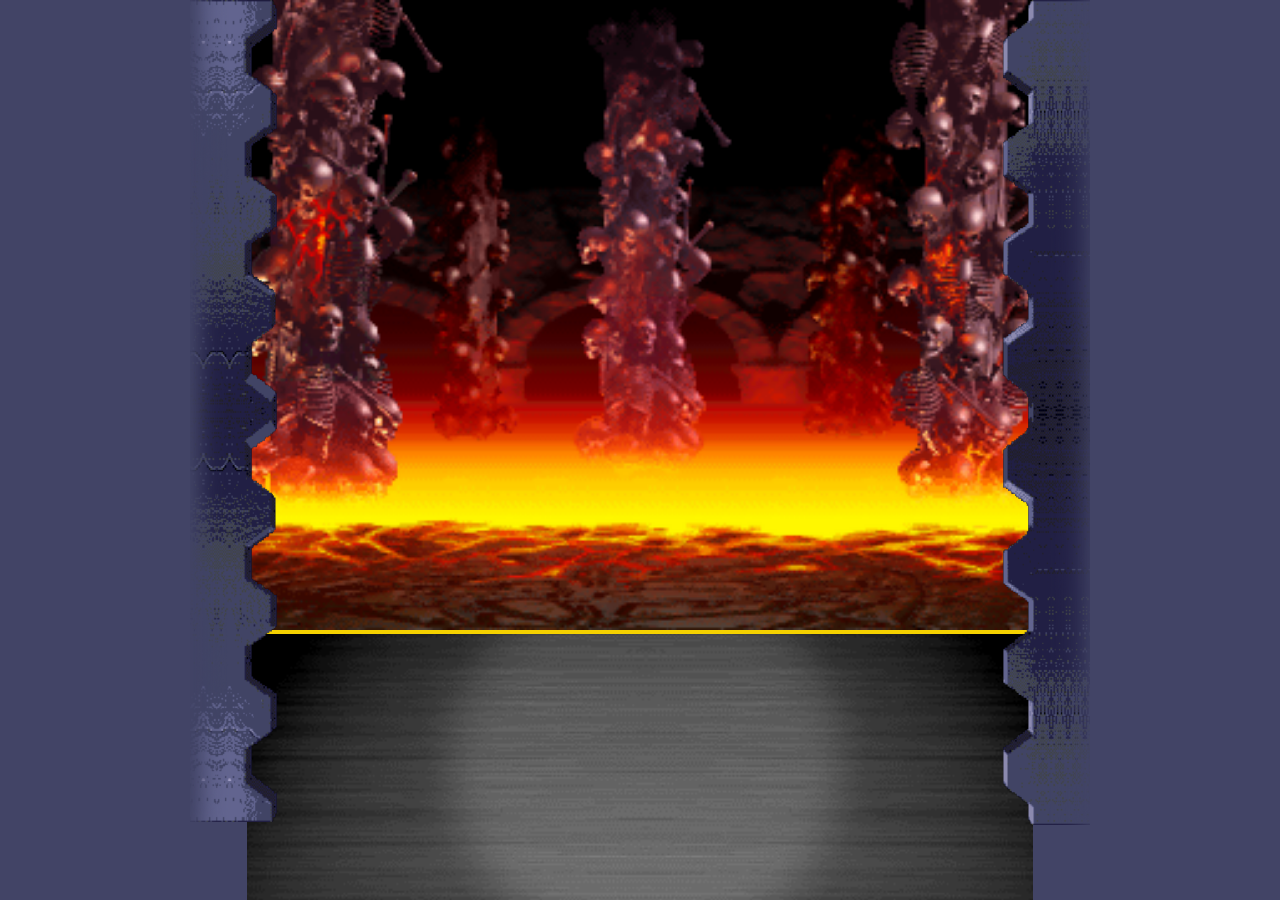
==== index.html @ d2879a47 "Initial commit" ====
<!doctype html>
<html lang="en">
<head>
    <meta charset="UTF-8">
    <meta name="viewport"
          content="width=device-width, user-scalable=no, initial-scale=1.0, maximum-scale=1.0, minimum-scale=1.0">
    <meta http-equiv="X-UA-Compatible" content="ie=edge">
    <title>MK - JSMarathon - Arenas</title>
    <link rel="stylesheet" href="style.css">
</head>
<body>
    <div class="root">
        <div class="arenas arena1"></div>
        <div class="chat"></div>
        <div class="wall-left"></div>
        <div class="wall-right"></div>
    </div>
    <script src="main.js"></script>
</body>
</html>
---- style.css ----
@font-face {
    font-family: 'Mortal Kombat 3';
    src: url('./assets/fonts/MortalKombat3-Regular.eot');
    src: url('./assets/fonts/MortalKombat3-Regular.eot?#iefix') format('embedded-opentype'),
    url('./assets/fonts/MortalKombat3-Regular.woff2') format('woff2'),
    url('./assets/fonts/MortalKombat3-Regular.woff') format('woff'),
    url('./assets/fonts/MortalKombat3-Regular.ttf') format('truetype');
    font-weight: normal;
    font-style: normal;
    font-display: swap;
}


*,
*:before,
*:after {
    box-sizing: border-box;
}

html {
    margin: 0;
    padding: 0;
}

body {
    background-color: #424542;
    margin: 0;
    padding: 0;
}

.root {
    display: flex;
    justify-content: center;
    width: 100%;
    flex-direction: column;
    align-items: center;
    position: relative;
    background: #424466;
}

.wall-left {
    position: absolute;
    width: 87px;
    background: url(assets/wall-left.png);
    height: 100vh;
    background-size: contain;
    background-repeat: no-repeat;
    top: 0;
    z-index: 100;
    left: 50%;
    transform: translate(-450px, 0px);
}

.wall-right {
    position: absolute;
    width: 87px;
    background: url(./assets/wall-right.png);
    height: 100vh;
    background-size: contain;
    background-repeat: no-repeat;
    top: 0;
    z-index: 100;
    right: 50%;
    transform: translate(450px, 0px);
}

.arenas {
    width: 786px;
    height: 70vh;
    background-size: cover;
    background-position: center;
    background-repeat: no-repeat;
    position: relative;
    display: flex;
}

.arenas.arena1 {
    background-image: url(./assets/scorpions-lair-arenas.png);
}

.arenas.arena2 {
    background-image: url(./assets/the-cave.png);
}

.arenas.arena3 {
    background-image: url(./assets/jade-s-desert.png);
}

.arenas.arena4 {
    background-image: url(./assets/scislac-busorez.png);
}

.arenas.arena5 {
    background-image: url(./assets/waterfront.png);
}

.player1,
.player2 {
    width: 50%;
    position: relative;
}

.progressbar {
    width: 295px;
    border: 4px solid #f5d100;
    position: absolute;
    top: 59px;
    height: 28px;
    background-color: #cd0e03;
    display: flex;
}

.player1 .progressbar {
    left: 38px;
}

.player2 .progressbar {
    right: 38px;
    flex-direction: row-reverse;
}

.extralife {
    width: 90px;
    border: 2px solid #f5d100;
    position: absolute;
    top: 85px;
    height: 12px;
    background-color: #cd0e03;
    display: flex;
}

.player1 .extralife {
    left: 38px;
}

.player2 .extralife {
    right: 38px;
    flex-direction: row-reverse;
}

.extralife .life {
    background: #00d600;
}

.life {
    background-color: #0431f9;
    height: 100%;
    width: 90%;
}

.name {
    position: absolute;
    font-family: 'Mortal Kombat 3';
    font-size: 26px;
    line-height: 20px;
    letter-spacing: 2px;
    color: #efefef;
    top: 0;
}

.player1 .name {
    left: 5px;
}

.player2 .name {
    right: 5px;
}

.chat {
    width: 786px;
    height: 30vh;
    background: url(./assets/versus.png);
    background-size: cover;
    background-position: center;
    border-top: 4px solid #f5d100;
}

.character {
    position: absolute;
    bottom: 20px;
    width: 150px;
    height: 268px;
}

.player1 .character {
    left: 60px;
}

.player2 .character {
    right: 60px;
}

.player2 .character img {
    transform: scaleX(-1);
}

.character img {
    height: 100%;
}

.fight {
    position: absolute;
    z-index: 100;
    top: 20%;
    width: 300px;
}

.fight img {
    width: 100%;
}
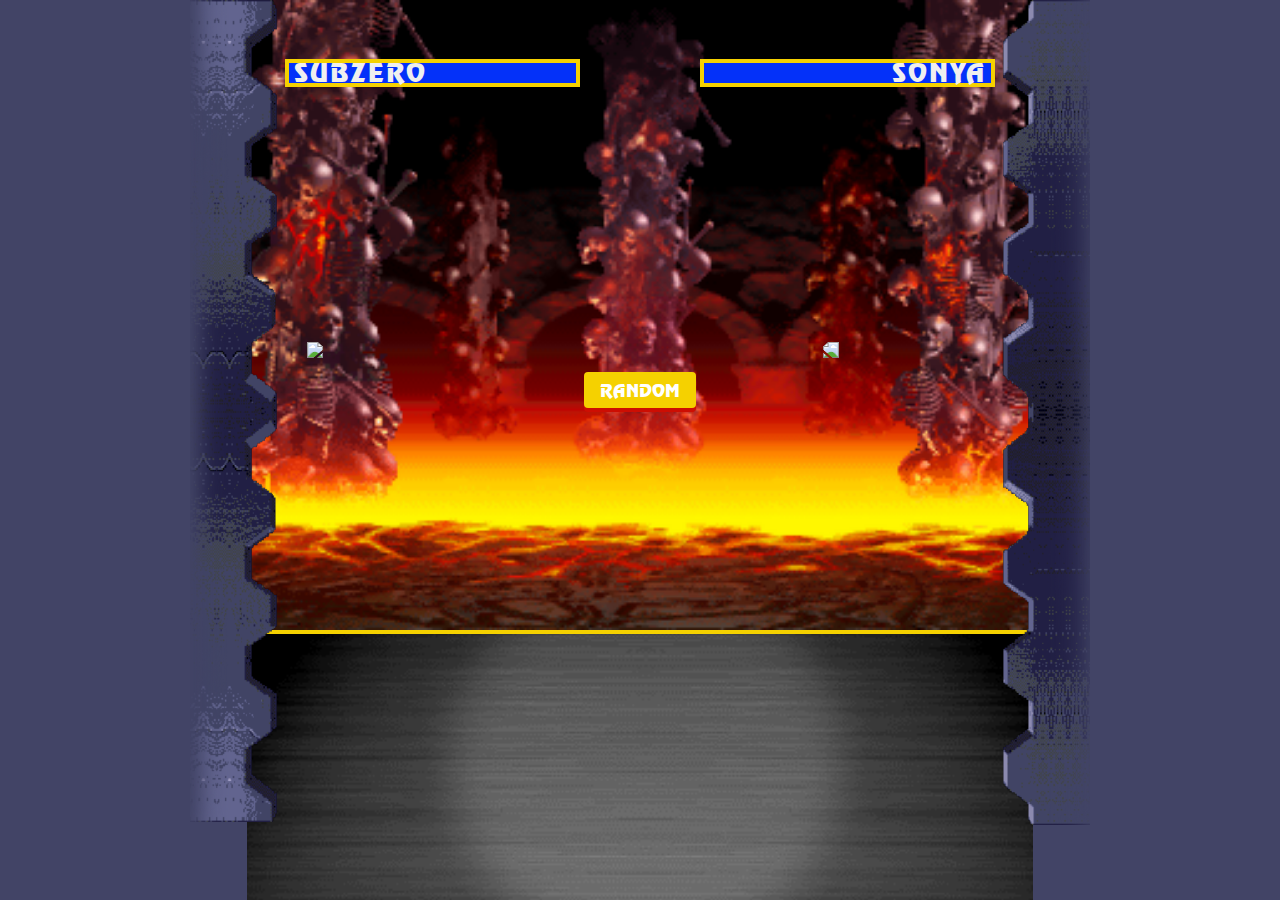
==== commit 425d6287: "HomeWork-3" ====
--- a/index.html
+++ b/index.html
@@ -10,7 +10,13 @@
 </head>
 <body>
     <div class="root">
-        <div class="arenas arena1"></div>
+        <div class="arenas arena1">
+            <div class="control">
+                <button class="button">
+                    Random
+                </button>
+            </div>
+        </div>
         <div class="chat"></div>
         <div class="wall-left"></div>
         <div class="wall-right"></div>
--- a/style.css
+++ b/style.css
@@ -156,6 +156,7 @@
     letter-spacing: 2px;
     color: #efefef;
     top: 0;
+    text-transform: uppercase;
 }
 
 .player1 .name {
@@ -209,3 +210,67 @@
     width: 100%;
 }
 
+.control {
+    position: absolute;
+    width: 200px;
+    top: 50%;
+    left: 50%;
+    transform: translate(-50%, -50%);
+    display: flex;
+    justify-content: center;
+    align-items: center;
+    z-index: 1000;
+}
+
+.button {
+    display: block;
+    position: relative;
+    padding: 0 16px;
+    height: 36px;
+    color: white;
+    font-size: 18px;
+    text-transform: uppercase;
+    background-color: #f5d100;
+    border: none;
+    margin-top: 150px;
+    margin-left: auto;
+    margin-right: auto;
+    border-radius: 4px;
+    box-sizing: border-box;
+    cursor: pointer;
+    font-family: "Mortal Kombat 3";
+    outline: none;
+}
+.button::after {
+    content: "";
+    position: absolute;
+    width: 100%;
+    height: 100%;
+    top: 4px;
+    left: 0;
+    background-color: #cd0e03;
+    border-radius: 4px;
+    z-index: -1;
+}
+.button:hover {
+    background-color: #f5d100;
+}
+.button:active {
+    top: 2px;
+}
+.button:active::after {
+    top: 1px;
+}
+
+.loseTitle {
+    position: absolute;
+    top: 25%;
+    left: 50%;
+    font-size: 36px;
+    transform: translate(-50%, 0%);
+    text-transform: uppercase;
+    z-index: 1000;
+    color: white;
+    font-family: "Mortal Kombat 3";
+}
+
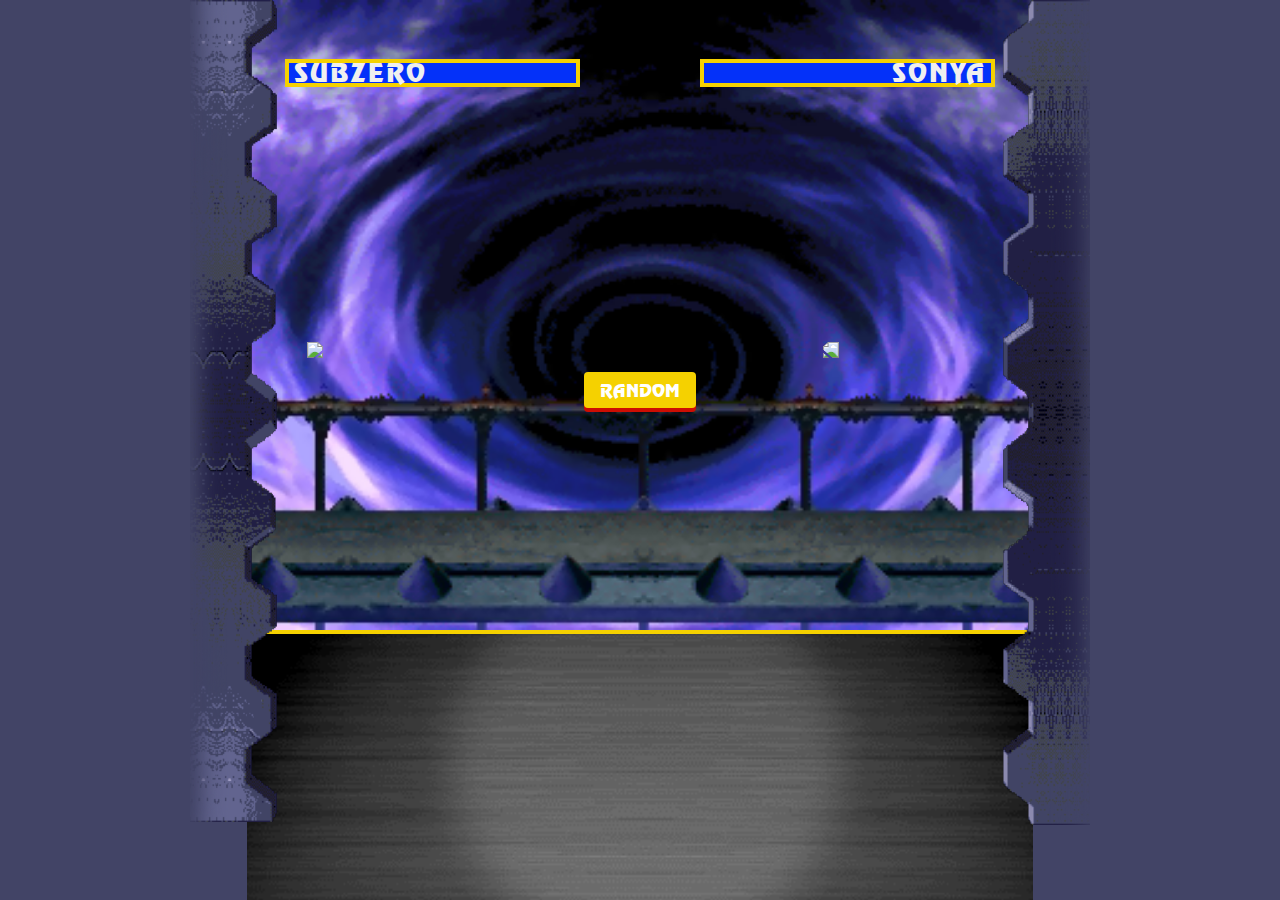
==== commit ec475725: "HomeWork-4" ====
--- a/index.html
+++ b/index.html
@@ -10,7 +10,7 @@
 </head>
 <body>
     <div class="root">
-        <div class="arenas arena1">
+        <div class="arenas arena4">
             <div class="control">
                 <button class="button">
                     Random
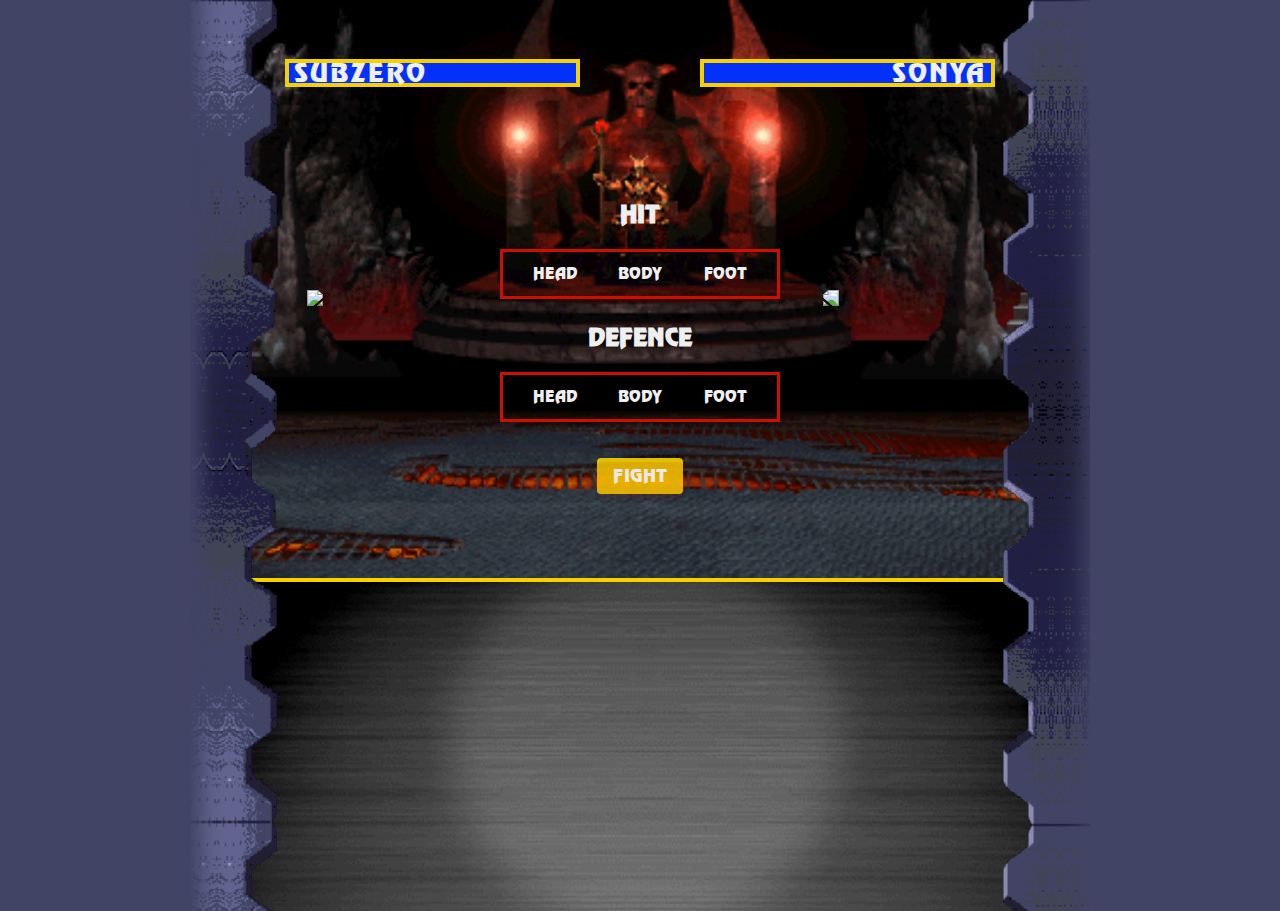
==== commit f49d317f: "HomeWork - 5" ====
--- a/index.html
+++ b/index.html
@@ -10,12 +10,48 @@
 </head>
 <body>
     <div class="root">
-        <div class="arenas arena4">
-            <div class="control">
-                <button class="button">
-                    Random
-                </button>
-            </div>
+        <div class="arenas arena2">
+            <form class="control">
+                <div class="inputWrap">
+                    <h2>HIT</h2>
+                    <div class="ul">
+                        <input type="radio" name="hit" value="head" id="headHit" required>
+                        <label for="headHit">
+                            <span>HEAD</span>
+                        </label>
+                        <input type="radio" name="hit" value="body" id="bodyHit" required>
+                        <label for="bodyHit">
+                            <span>BODY</span>
+                        </label>
+                        <input type="radio" name="hit" value="foot" id="footHit" required>
+                        <label for="footHit">
+                            <span>FOOT</span>
+                        </label>
+                    </div>
+                </div>
+                <div class="inputWrap">
+                    <h2>defence</h2>
+                    <div class="ul">
+                        <input type="radio" name="defence" value="head" id="headDefence" required>
+                        <label for="headDefence">
+                            <span>HEAD</span>
+                        </label>
+                        <input type="radio" name="defence" value="body" id="bodyDefence" required>
+                        <label for="bodyDefence">
+                            <span>BODY</span>
+                        </label>
+                        <input type="radio" name="defence" value="foot" id="footDefence" required>
+                        <label for="footDefence">
+                            <span>FOOT</span>
+                        </label>
+                    </div>
+                </div>
+                <div class="buttonWrap">
+                    <button class="button" type="submit">
+                        Fight
+                    </button>
+                </div>
+            </form>
         </div>
         <div class="chat"></div>
         <div class="wall-left"></div>
--- a/style.css
+++ b/style.css
@@ -41,32 +41,34 @@
 .wall-left {
     position: absolute;
     width: 87px;
-    background: url(assets/wall-left.png);
-    height: 100vh;
+    background-image: url(assets/wall-left.png);
+    min-height: 100vh;
     background-size: contain;
-    background-repeat: no-repeat;
+    background-repeat: repeat-y;
     top: 0;
     z-index: 100;
     left: 50%;
     transform: translate(-450px, 0px);
+    height: 100%;
 }
 
 .wall-right {
     position: absolute;
     width: 87px;
-    background: url(./assets/wall-right.png);
-    height: 100vh;
+    background-image: url(./assets/wall-right.png);
+    min-height: 100vh;
     background-size: contain;
-    background-repeat: no-repeat;
+    background-repeat: repeat-y;
     top: 0;
     z-index: 100;
     right: 50%;
     transform: translate(450px, 0px);
+    height: 100%;
 }
 
 .arenas {
     width: 786px;
-    height: 70vh;
+    height: 578px;
     background-size: cover;
     background-position: center;
     background-repeat: no-repeat;
@@ -169,8 +171,8 @@
 
 .chat {
     width: 786px;
-    height: 30vh;
-    background: url(./assets/versus.png);
+    height: 37vh;
+    background-image: url(./assets/versus.png);
     background-size: cover;
     background-position: center;
     border-top: 4px solid #f5d100;
@@ -197,29 +199,21 @@
 
 .character img {
     height: 100%;
+    position: absolute;
+    bottom: 0;
 }
 
 .fight {
     position: absolute;
     z-index: 100;
-    top: 20%;
+    top: 30%;
     width: 300px;
+    left: 50%;
+    transform: translate(-50%, 0%);
 }
 
 .fight img {
     width: 100%;
-}
-
-.control {
-    position: absolute;
-    width: 200px;
-    top: 50%;
-    left: 50%;
-    transform: translate(-50%, -50%);
-    display: flex;
-    justify-content: center;
-    align-items: center;
-    z-index: 1000;
 }
 
 .button {
@@ -232,7 +226,7 @@
     text-transform: uppercase;
     background-color: #f5d100;
     border: none;
-    margin-top: 150px;
+    margin-top: 0;
     margin-left: auto;
     margin-right: auto;
     border-radius: 4px;
@@ -262,9 +256,26 @@
     top: 1px;
 }
 
+.button:disabled {
+    opacity: .9;
+    cursor: not-allowed;
+}
+
+.button:disabled:after {
+    opacity: .1;
+}
+
+.button:disabled:active {
+    top: 0px;
+}
+
+.button:disabled:active::after {
+    top: 4px;
+}
+
 .loseTitle {
     position: absolute;
-    top: 25%;
+    top: 22%;
     left: 50%;
     font-size: 36px;
     transform: translate(-50%, 0%);
@@ -272,5 +283,122 @@
     z-index: 1000;
     color: white;
     font-family: "Mortal Kombat 3";
-}
-
+    text-shadow: 2px 2px 2px #cd0e03;
+}
+
+.reloadWrap {
+    position: absolute;
+    top: 54px;
+    z-index: 1000;
+    left: 50%;
+    transform: translate(-50%, 0%);
+}
+
+.reloadWrap .button {
+    margin-top: 0;
+}
+
+form:invalid button[class=button] {
+    opacity: .9;
+    cursor: not-allowed;
+}
+
+form:invalid button[class=button]:after {
+    opacity: .1;
+}
+
+form:invalid button[class=button]:active {
+    top: 0px;
+}
+
+form:invalid button[class=button]:active::after {
+    top: 4px;
+}
+
+.control {
+    position: absolute;
+    width: 200px;
+    top: 60%;
+    left: 50%;
+    transform: translate(-50%, -50%);
+    display: flex;
+    justify-content: flex-start;
+    align-items: center;
+    flex-direction: column;
+    z-index: 1000;
+}
+
+.inputWrap {
+    position: relative;
+    width: 280px;
+    margin-bottom: 24px;
+}
+
+.buttonWrap {
+    margin-top: 12px;
+}
+
+.inputWrap h2 {
+    text-align: center;
+    margin: 0 auto 20px;
+    font-weight: 700;
+    font-family: 'Mortal Kombat 3';
+    color: #efefef;
+    text-transform: uppercase;
+}
+
+.ul {
+    border: solid 3px #cd0e03;
+    height: 50px;
+    padding: 0 12px;
+    font-family: 'Mortal Kombat 3';
+    display: flex;
+    justify-content: space-between;
+    color: #efefef;
+}
+.ul label {
+    cursor: pointer;
+}
+.ul label:nth-of-type(2) {
+    margin: 0 -4.5px;
+}
+.ul label span {
+    position: relative;
+    display: inline-block;
+    width: 80px;
+    height: 50px;
+    line-height: 50px;
+    transition: 0.3s;
+    text-align: center;
+    margin-top: -3px;
+}
+.ul label span::before {
+    position: relative;
+    display: block;
+    width: 80px;
+    height: 50px;
+    content: "";
+    transform: scaleY(1.2);
+    z-index: -1;
+    margin-bottom: -50px;
+    transition: 0.3s;
+}
+.ul label span:hover {
+    background-color: rgba(107, 185, 240, 0.2);
+}
+
+input {
+    display: none;
+}
+input[type=radio]:checked + label > span {
+    color: #fff;
+    font-weight: 700;
+    text-shadow: 0px 2px 2px rgba(0, 0, 0, 0.2);
+}
+input[type=radio]:checked + label > span::before {
+    background: #f5d100;
+    box-shadow: 0px 3px 6px 0px rgba(0, 0, 0, 0.2);
+}
+input[type=radio]:checked + label > span:hover {
+    background: none;
+}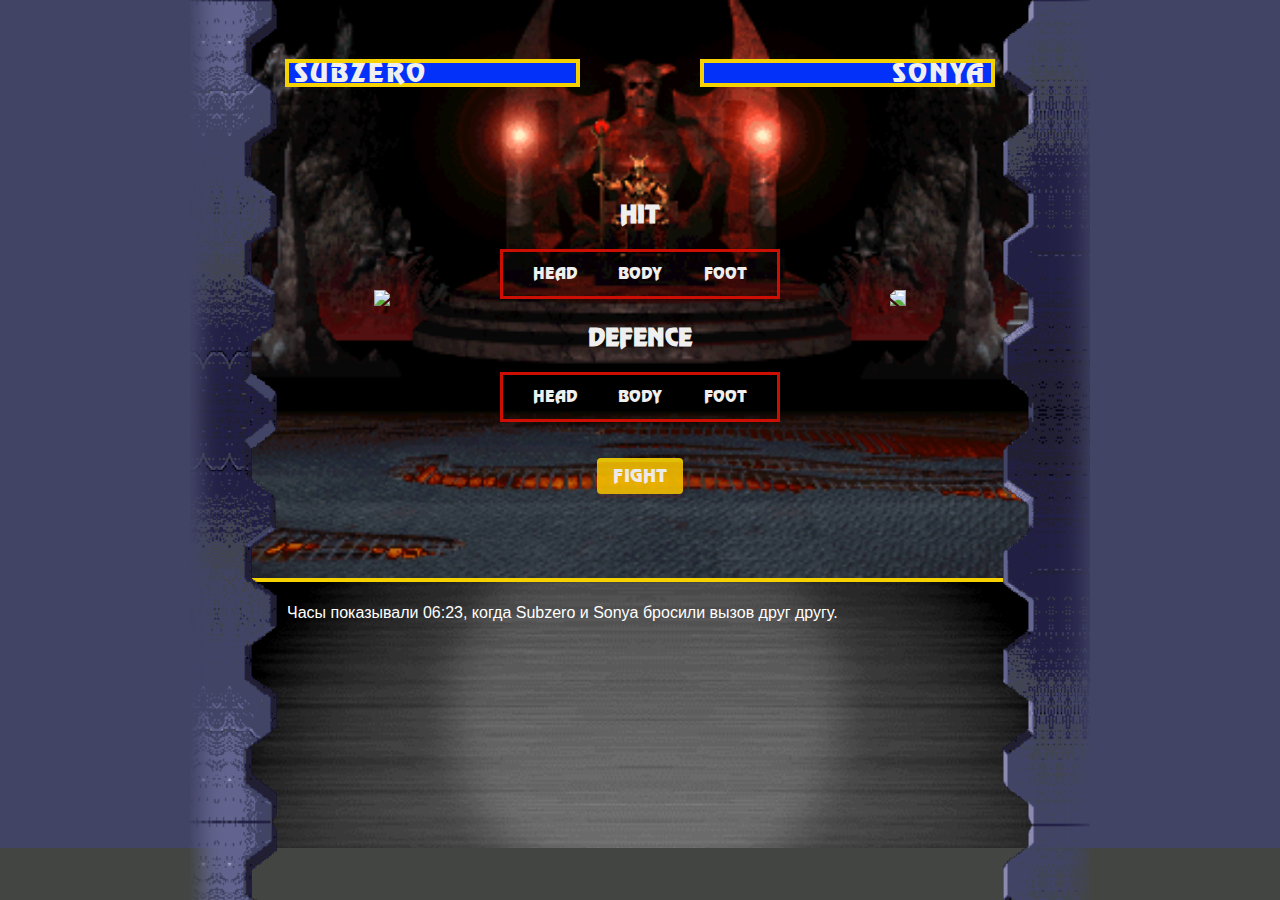
==== commit 38cc7dc9: "Homework-6" ====
--- a/index.html
+++ b/index.html
@@ -57,6 +57,7 @@
         <div class="wall-left"></div>
         <div class="wall-right"></div>
     </div>
+    <script src="logs.js"></script>
     <script src="main.js"></script>
 </body>
 </html>
--- a/style.css
+++ b/style.css
@@ -171,11 +171,15 @@
 
 .chat {
     width: 786px;
-    height: 37vh;
+    height: 30vh;
     background-image: url(./assets/versus.png);
     background-size: cover;
     background-position: center;
     border-top: 4px solid #f5d100;
+    padding: 6px 40px;
+    overflow: scroll;
+    color: white;
+    font-family: Arial;
 }
 
 .character {
@@ -194,13 +198,15 @@
 }
 
 .player2 .character img {
-    transform: scaleX(-1);
+    transform: scaleX(-1) translate(50%, 0);
 }
 
 .character img {
     height: 100%;
     position: absolute;
     bottom: 0;
+    left: 50%;
+    transform: translate(-50%, 0);
 }
 
 .fight {
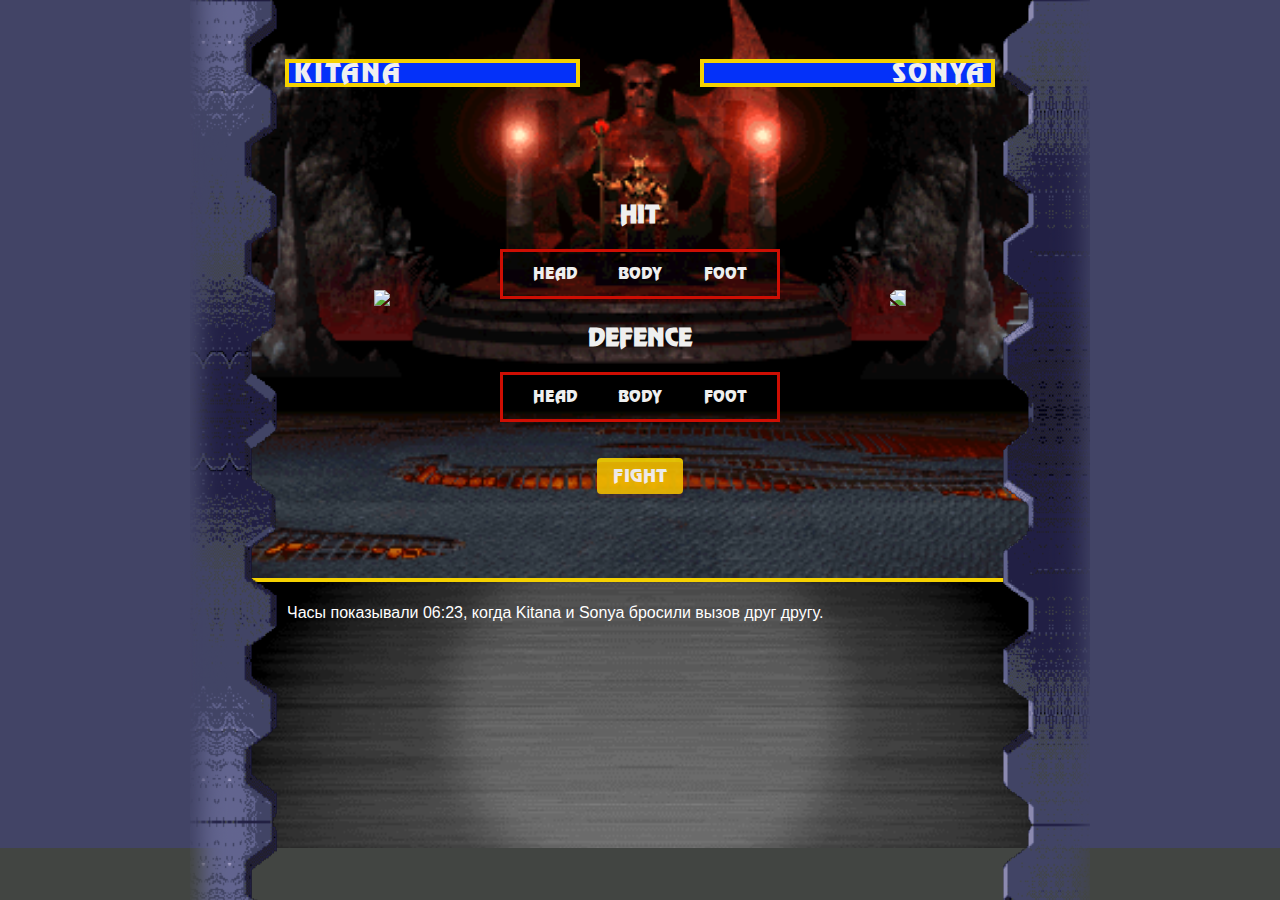
==== commit 9dc8b72b: "HomeWork-8" ====
--- a/index.html
+++ b/index.html
@@ -57,7 +57,6 @@
         <div class="wall-left"></div>
         <div class="wall-right"></div>
     </div>
-    <script src="logs.js"></script>
-    <script src="main.js"></script>
+    <script src="scripts/main.js" type="module"></script>
 </body>
 </html>
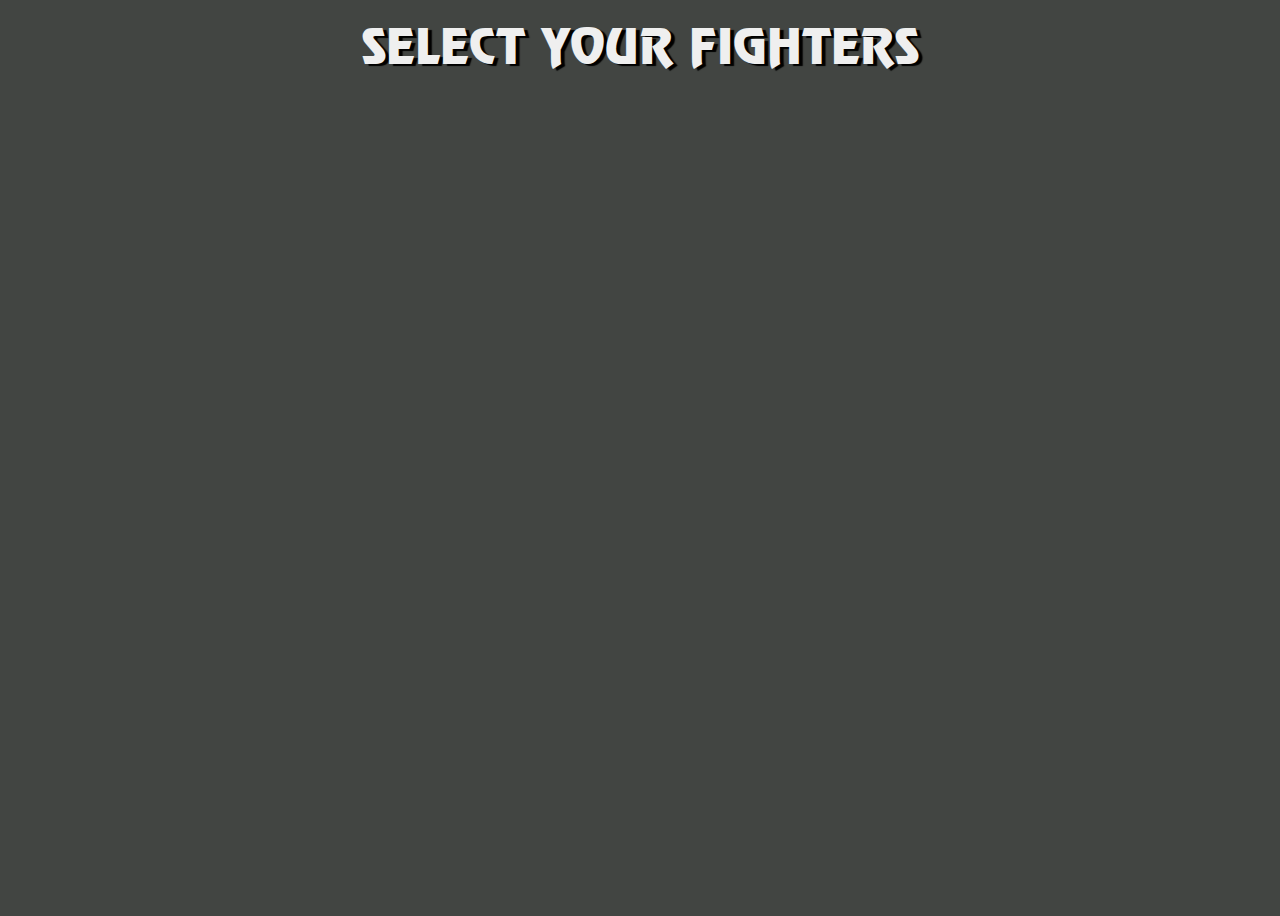
==== commit d4a4ee03: "HomeWork-9" ====
--- a/index.html
+++ b/index.html
@@ -5,58 +5,18 @@
     <meta name="viewport"
           content="width=device-width, user-scalable=no, initial-scale=1.0, maximum-scale=1.0, minimum-scale=1.0">
     <meta http-equiv="X-UA-Compatible" content="ie=edge">
-    <title>MK - JSMarathon - Arenas</title>
-    <link rel="stylesheet" href="style.css">
+    <title>Mortal Kombat</title>
+    <link rel="stylesheet" href="index.css">
 </head>
 <body>
-    <div class="root">
-        <div class="arenas arena2">
-            <form class="control">
-                <div class="inputWrap">
-                    <h2>HIT</h2>
-                    <div class="ul">
-                        <input type="radio" name="hit" value="head" id="headHit" required>
-                        <label for="headHit">
-                            <span>HEAD</span>
-                        </label>
-                        <input type="radio" name="hit" value="body" id="bodyHit" required>
-                        <label for="bodyHit">
-                            <span>BODY</span>
-                        </label>
-                        <input type="radio" name="hit" value="foot" id="footHit" required>
-                        <label for="footHit">
-                            <span>FOOT</span>
-                        </label>
-                    </div>
-                </div>
-                <div class="inputWrap">
-                    <h2>defence</h2>
-                    <div class="ul">
-                        <input type="radio" name="defence" value="head" id="headDefence" required>
-                        <label for="headDefence">
-                            <span>HEAD</span>
-                        </label>
-                        <input type="radio" name="defence" value="body" id="bodyDefence" required>
-                        <label for="bodyDefence">
-                            <span>BODY</span>
-                        </label>
-                        <input type="radio" name="defence" value="foot" id="footDefence" required>
-                        <label for="footDefence">
-                            <span>FOOT</span>
-                        </label>
-                    </div>
-                </div>
-                <div class="buttonWrap">
-                    <button class="button" type="submit">
-                        Fight
-                    </button>
-                </div>
-            </form>
-        </div>
-        <div class="chat"></div>
-        <div class="wall-left"></div>
-        <div class="wall-right"></div>
+<div class="root">
+    <div class="title">
+        SELECT YOUR FIGHTERS
     </div>
-    <script src="scripts/main.js" type="module"></script>
+    <div class="player"></div>
+    <div class="parent"></div>
+
+    <script src="scripts/index.js"></script>
+</div>
 </body>
-</html>
+</html>--- a/index.css
+++ b/index.css
@@ -0,0 +1,140 @@
+@font-face {
+    font-family: 'Mortal Kombat 3';
+    src: url('./assets/fonts/MortalKombat3-Regular.eot');
+    src: url('./assets/fonts/MortalKombat3-Regular.eot?#iefix') format('embedded-opentype'),
+    url('./assets/fonts/MortalKombat3-Regular.woff2') format('woff2'),
+    url('./assets/fonts/MortalKombat3-Regular.woff') format('woff'),
+    url('./assets/fonts/MortalKombat3-Regular.ttf') format('truetype');
+    font-weight: normal;
+    font-style: normal;
+    font-display: swap;
+}
+
+
+*, *:before, *:after {
+    box-sizing: border-box;
+}
+
+body {
+    background-color: #424542;
+}
+
+.root {
+    display: flex;
+    justify-content: center;
+    align-items: center;
+    flex-direction: column;
+    padding-top: 30px;
+    min-height: 100vh;
+    min-width: 100vh;
+    background-size: contain;
+    background-position: center;
+    position: relative;
+}
+
+.title {
+    position: absolute;
+    font-family: "Mortal Kombat 3";
+    font-size: 48px;
+    color: #FFF;
+    top: 10px;
+    left: 50%;
+    color: #efefef;
+    text-shadow: 4px 2px 1px #000;
+    transform: translate(-50%, 0);
+    white-space: nowrap;
+}
+
+.player {
+    position: absolute;
+    width: 210px;
+    height: 367px;
+    z-index: 3;
+    bottom: 44px;
+    left: 50%;
+    margin-left: -105px;
+    transform: translate(-205%, 0px);
+}
+
+.player img {
+    max-width: 100%;
+    max-height: 100%;
+    height: 100%;
+}
+
+.parent {
+    display: grid;
+    grid-template-columns: repeat(7, 1fr);
+    grid-template-rows: repeat(4, 1fr);
+    grid-column-gap: 0px;
+    grid-row-gap: 0px;
+}
+
+.div1 { grid-area: 1 / 1 / 2 / 2; }
+.div2 { grid-area: 1 / 2 / 2 / 3; }
+.div3 { grid-area: 1 / 3 / 2 / 4; }
+.div4 { grid-area: 1 / 4 / 2 / 5; }
+.div5 { grid-area: 1 / 5 / 2 / 6; }
+.div6 { grid-area: 1 / 6 / 2 / 7; }
+.div7 { grid-area: 1 / 7 / 2 / 8; }
+.div8 { grid-area: 2 / 1 / 3 / 2; }
+.div9 { grid-area: 2 / 2 / 3 / 3; }
+.div10 { grid-area: 2 / 3 / 3 / 4; }
+.div11 { grid-area: 2 / 4 / 3 / 5; }
+.div12 { grid-area: 2 / 5 / 3 / 6; }
+.div13 { grid-area: 2 / 6 / 3 / 7; }
+.div14 { grid-area: 2 / 7 / 3 / 8; }
+.div15 { grid-area: 3 / 2 / 4 / 3; }
+.div16 { grid-area: 3 / 3 / 4 / 4; }
+.div17 { grid-area: 3 / 4 / 4 / 5; }
+.div18 { grid-area: 3 / 5 / 4 / 6; }
+.div19 { grid-area: 3 / 6 / 4 / 7; }
+.div20 { grid-area: 4 / 2 / 5 / 3; }
+.div21 { grid-area: 4 / 3 / 5 / 4; }
+.div22 { grid-area: 4 / 4 / 5 / 5; }
+.div23 { grid-area: 4 / 5 / 5 / 6; }
+.div24 { grid-area: 4 / 6 / 5 / 7; }
+
+.row {
+    display: flex;
+    position: relative;
+    z-index: 1;
+}
+
+.row:hover {
+    z-index: 2;
+}
+.character {
+    width: 137px;
+    height: 176px;
+    position: relative;
+    z-index: 1;
+    cursor: pointer;
+}
+
+.character:hover,
+.character.active {
+    z-index: 2;
+}
+
+.character:hover:before,
+.character.active:before {
+    content: "";
+    display: block;
+    width: calc(100% + 4px);
+    height: calc(100% + 4px);
+    top: -2px;
+    left: -2px;
+    position: absolute;
+    border: 14px solid #21aa21;
+}
+.character.disabled {
+    cursor: default;
+}
+.character.disabled:hover:before {
+    display: none;
+}
+
+.character img {
+    width: 100%;
+}
